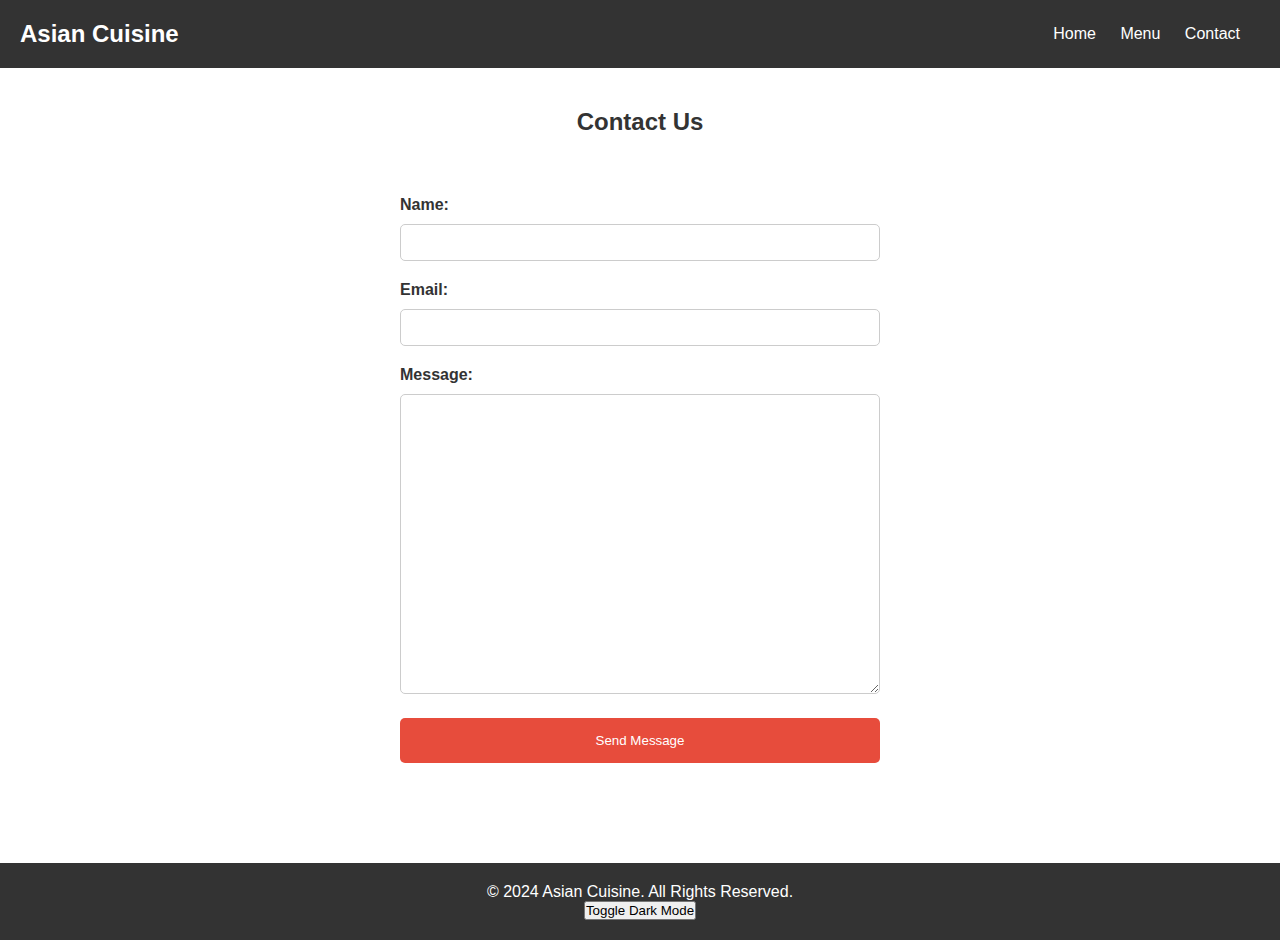
==== contact.html @ 2fdc0172 "initial push" ====
<!DOCTYPE html>
<html lang="en">
<head>
    <meta charset="UTF-8">
    <meta name="viewport" content="width=device-width, initial-scale=1.0">
    <title>Contact Us - Asian Cuisine</title>
    <link rel="stylesheet" href="styles.css">
    <script src="script.js"></script>
</head>
<body>

    <!-- Header Section -->
    <header>
        <div class="logo">
            <h1>Asian Cuisine</h1>
        </div>
        <nav>
            <ul>
                <li><a href="index.html">Home</a></li>
                <li><a href="menu.html">Menu</a></li>
                <li><a href="contact.html">Contact</a></li>
            </ul>
        </nav>
    </header>

    <!-- Contact Section -->
    <section id="contact">
        <h2>Contact Us</h2>
        <form action="#">
            <label for="name">Name:</label>
            <input type="text" id="name" name="name" required>
            <label for="email">Email:</label>
            <input type="email" id="email" name="email" required>
            <label for="message">Message:</label>
            <textarea id="message" name="message" required></textarea>
            <button type="submit">Send Message</button>
        </form>
    </section>

    <!-- Footer Section -->
    <footer>
        <p>&copy; 2024 Asian Cuisine. All Rights Reserved.</p>
            <!-- Dark Mode Toggle Button -->
        <button id="dark-mode-toggle">Toggle Dark Mode</button>
    </footer>

</body>
</html>
---- styles.css ----
* {
    margin: 0;
    padding: 0;
    box-sizing: border-box;
}

body {
    font-family: Arial, sans-serif;
    color: #333;
}

header {
    background-color: #333;
    padding: 20px;
    color: white;
    display: flex;
    justify-content: space-between;
    align-items: center;
}

header .logo h1 {
    font-size: 24px;
}

nav ul {
    list-style-type: none;
}

nav ul li {
    display: inline;
    margin-right: 20px;
}

nav ul li a {
    color: white;
    text-decoration: none;
}

#home {
    position: relative;
    text-align: center;
}

.featured-dishes{
    margin: 25px 0px 25px 0px;
}

.dish-grid{
    display: grid;
    justify-content: center;
    margin: 25px 0px 50px 0px;
}

.dish {
    border: 1px solid #ccc;
    border-radius: 5px;
    margin: 10px;
    padding: 20px;
    text-align: center;
    box-shadow:  1px 1px 5px #333;
}

.dish > img {
    width: 350px;
    border-radius: 5px;
}

#about {
    border-top: 1px solid #333;
}

#about > h2 {
    margin-bottom: 20px;
}

#about > p {
    margin-bottom: 20px;
}

#menu > h2 {
    margin: 20px;
}

.menu-category {
    border: 1px solid #ccc;
    border-radius: 5px;
    margin: 20px;
    padding: 20px;
    box-shadow: 1px 1px 5px #333;
}

.menu-category > ul {
    list-style: none;
    padding: 10px;
}

.menu-category ul li {
    padding : 10px;
}

.menu-category ul li:hover , .menu-category ul li:focus  {    
    border: solid 1px #333;
    border-radius: 3px;
    cursor: pointer;
}

footer {
    background-color: #333;
    color: white;
    text-align: center;
    padding: 20px;
}

/* Extend form items to take up more space */
form {
    max-width: 600px;
    margin: 0 auto;
    padding: 60px;
}

form label {
    display: grid;
    margin-bottom: 10px;
    font-weight: bold;
    justify-items: start;
}

form input, form textarea {
    width: 100%;
    padding: 10px;
    margin-bottom: 20px;
    border: 1px solid #ccc;
    border-radius: 5px;
    box-sizing: border-box;
}

form button {
    width: 100%;
    background-color: #e74c3c;
    color: white;
    padding: 15px;
    border: none;
    border-radius: 5px;
    cursor: pointer;
}

form button:hover {
    background-color: #c0392b;
}

form button:hover {
    background-color: #c0392b;
}

#message {
    height: 300px;
}

#about, #contact {
    padding: 40px 20px;
    text-align: center;
}


/* Popup container */
.popup {
    display: none;
    position: fixed;
    z-index: 1;
    left: 0;
    top: 0;
    width: 100%;
    height: 100%;
    overflow: auto;
    background-color: rgba(0, 0, 0, 0.5);
}

/* Popup content */
.popup-content {
    background-color: #fff;
    margin: 15% auto;
    padding: 20px;
    padding-top: 0px;
    border: 1px solid #888;
    width: 80%;
    max-width: 500px;
    text-align: center;
    border-radius: 10px;
}

.popup-content img {
    width: 100%;
    border-radius: 10px;
}

.close {
    color: #aaa;
    float: right;
    font-size: 28px;
    font-weight: bold;
}

.close:hover,
.close:focus {
    color: black;
    text-decoration: none;
    cursor: pointer;
}

/* Dark mode styles */
body.dark-mode {
    background-color: #121212;
    color: #ffffff;
}

body.dark-mode header,
body.dark-mode footer {
    background-color: #1e1e1e;
}

body.dark-mode form {
    background-color: #1e1e1e;
    border: 1px solid #333;
}

body.dark-mode form input,
body.dark-mode form textarea {
    background-color: #333;
    color: #fff;
    border: 1px solid #555;
}

body.dark-mode form button {
    background-color: #444;
}

body.dark-mode form button:hover {
    background-color: #555;
}

/* Dark mode for popup */
body.dark-mode .popup-content {
    background-color: #1e1e1e;
    color: #ffffff;
    border: 1px solid #333;
}

body.dark-mode .popup-content img {
    border: 1px solid #555;
}
@media (min-width: 1300px) {
    .dish-grid {
        display: grid;
        grid-template-columns: repeat(auto-fit, minmax(200px, 1fr));
        gap: 20px;
    }

    footer {
        margin-top: 60px;
    }
}
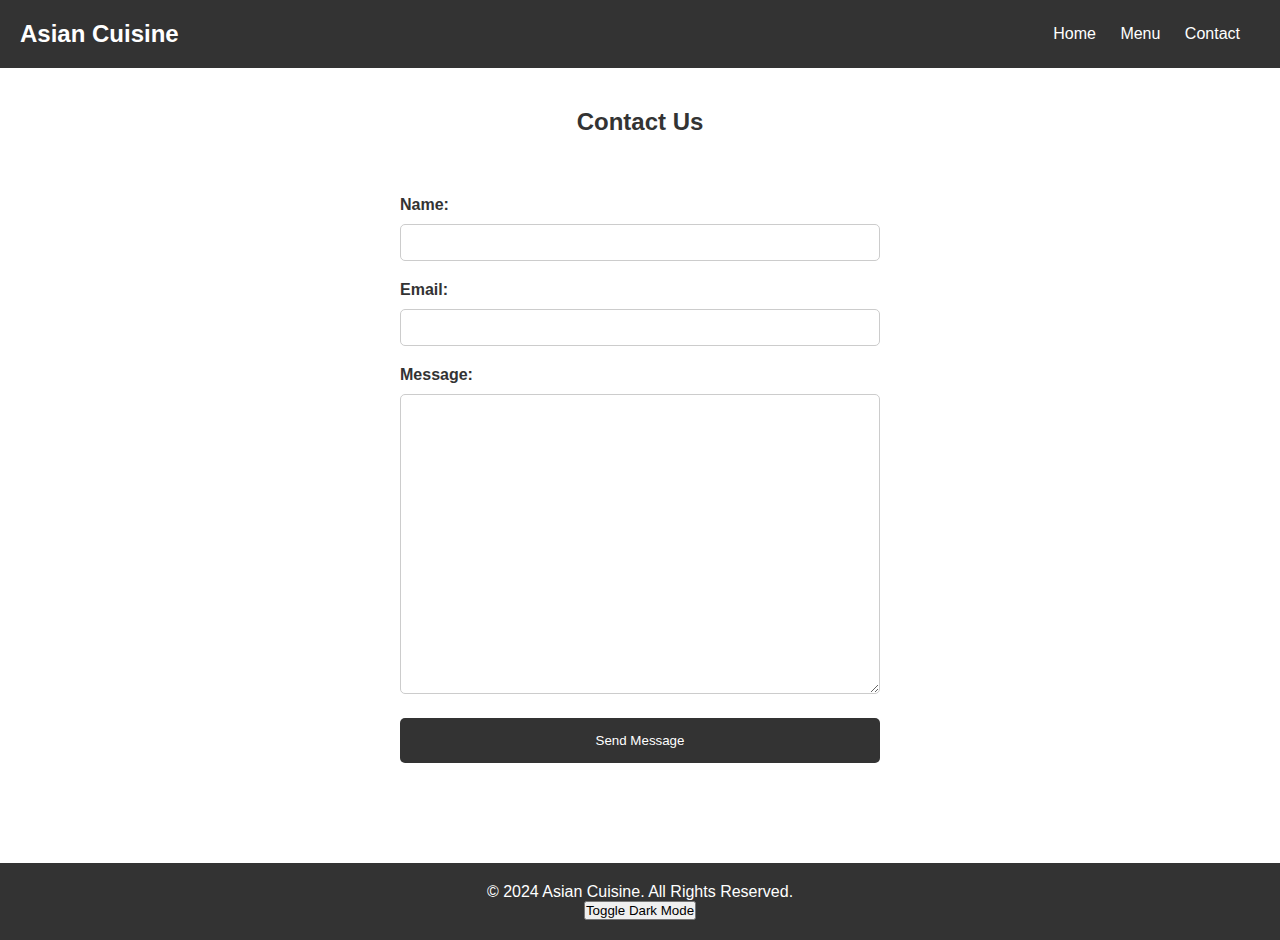
==== commit e2890a27: "Add files via upload" ====
--- a/contact.html
+++ b/contact.html
@@ -5,7 +5,7 @@
     <meta name="viewport" content="width=device-width, initial-scale=1.0">
     <title>Contact Us - Asian Cuisine</title>
     <link rel="stylesheet" href="styles.css">
-    <script src="script.js"></script>
+    <script src="myscript.js" defer></script>
 </head>
 <body>
 
@@ -15,7 +15,12 @@
             <h1>Asian Cuisine</h1>
         </div>
         <nav>
-            <ul>
+            <div class="hamburger" id="hamburger">
+                <div></div>
+                <div></div>
+                <div></div>
+            </div>
+            <ul id="nav-menu">
                 <li><a href="index.html">Home</a></li>
                 <li><a href="menu.html">Menu</a></li>
                 <li><a href="contact.html">Contact</a></li>
@@ -23,26 +28,29 @@
         </nav>
     </header>
 
-    <!-- Contact Section -->
-    <section id="contact">
-        <h2>Contact Us</h2>
-        <form action="#">
-            <label for="name">Name:</label>
-            <input type="text" id="name" name="name" required>
-            <label for="email">Email:</label>
-            <input type="email" id="email" name="email" required>
-            <label for="message">Message:</label>
-            <textarea id="message" name="message" required></textarea>
-            <button type="submit">Send Message</button>
-        </form>
-    </section>
+    <!-- Main Content Section -->
+    <main id="main-content">
+        <!-- Contact Section -->
+        <section id="contact">
+            <h2>Contact Us</h2>
+            <form action="#">
+                <label for="name">Name:</label>
+                <input type="text" id="name" name="name" required>
+                <label for="email">Email:</label>
+                <input type="email" id="email" name="email" required>
+                <label for="message">Message:</label>
+                <textarea id="message" name="message" required></textarea>
+                <button type="submit">Send Message</button>
+            </form>
+        </section>
+    </main>
 
     <!-- Footer Section -->
     <footer>
         <p>&copy; 2024 Asian Cuisine. All Rights Reserved.</p>
-            <!-- Dark Mode Toggle Button -->
+        <!-- Dark Mode Toggle Button -->
         <button id="dark-mode-toggle">Toggle Dark Mode</button>
     </footer>
 
 </body>
-</html>
+</html>--- a/styles.css
+++ b/styles.css
@@ -7,6 +7,9 @@
 body {
     font-family: Arial, sans-serif;
     color: #333;
+    min-height: 100vh;
+    display: flex;
+    flex-direction: column;
 }
 
 header {
@@ -109,6 +112,7 @@
     color: white;
     text-align: center;
     padding: 20px;
+    margin-top: auto;
 }
 
 /* Extend form items to take up more space */
@@ -136,7 +140,7 @@
 
 form button {
     width: 100%;
-    background-color: #e74c3c;
+    background-color: #333;
     color: white;
     padding: 15px;
     border: none;
@@ -145,11 +149,11 @@
 }
 
 form button:hover {
-    background-color: #c0392b;
+    background-color: #222;
 }
 
 form button:hover {
-    background-color: #c0392b;
+    background-color: #222;
 }
 
 #message {
@@ -248,14 +252,11 @@
 body.dark-mode .popup-content img {
     border: 1px solid #555;
 }
+
 @media (min-width: 1300px) {
     .dish-grid {
         display: grid;
         grid-template-columns: repeat(auto-fit, minmax(200px, 1fr));
         gap: 20px;
     }
-
-    footer {
-        margin-top: 60px;
-    }
 }